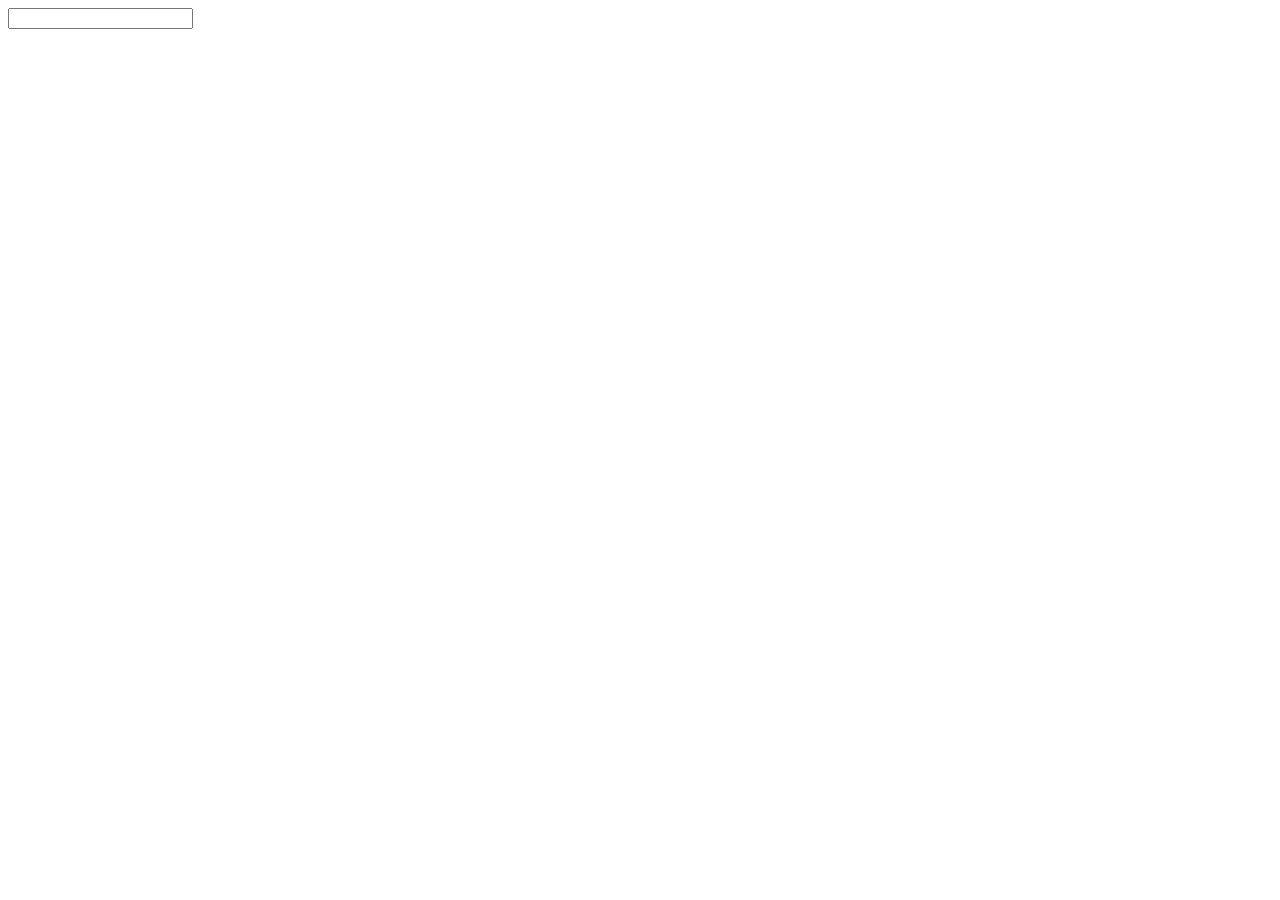
==== index.html @ d5e39dc1 "all" ====
<!DOCTYPE html>
<html lang="en">
<head>
    <meta charset="UTF-8">
    <meta http-equiv="X-UA-Compatible" content="IE=edge">
    <meta name="viewport" content="width=device-width, initial-scale=1.0">
    <title>Password Validation</title>
</head>
<body>
    <div>
        <input type="Password" id="psrwd" class="password">
    </div>
</body>
</html>
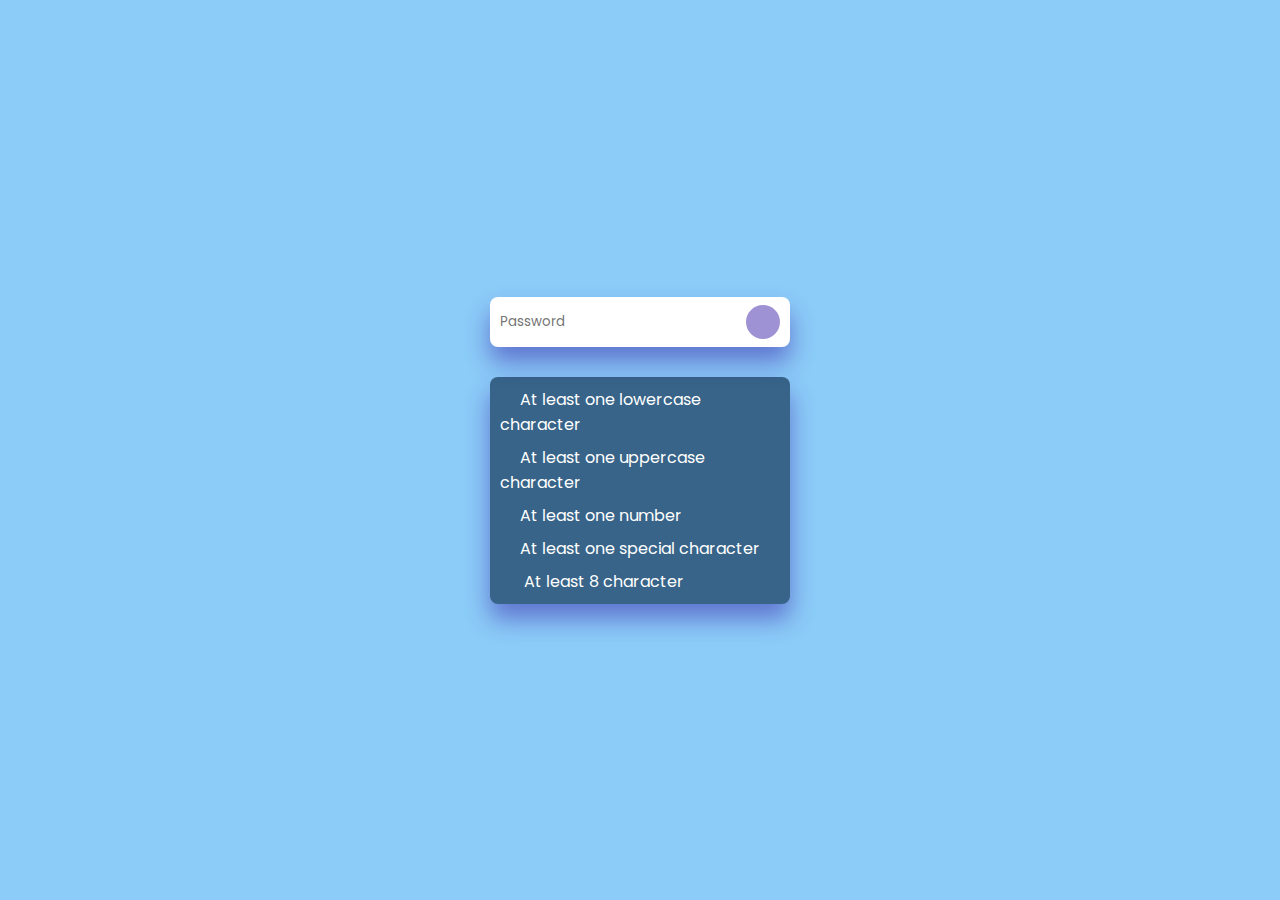
==== commit 0178c152: "final" ====
--- a/index.html
+++ b/index.html
@@ -1,14 +1,65 @@
 <!DOCTYPE html>
 <html lang="en">
+
 <head>
     <meta charset="UTF-8">
     <meta http-equiv="X-UA-Compatible" content="IE=edge">
     <meta name="viewport" content="width=device-width, initial-scale=1.0">
-    <title>Password Validation</title>
+    <title>Password Validation Check</title>
+    <link rel="stylesheet" href="https://cdnjs.cloudflare.com/ajax/libs/font-awesome/6.2.1/css/all.min.css" integrity="sha512-MV7K8+y+gLIBoVD59lQIYicR65iaqukzvf/nwasF0nqhPay5w/9lJmVM2hMDcnK1OnMGCdVK+iQrJ7lzPJQd1w==" crossorigin="anonymous" referrerpolicy="no-referrer" />
+    <link rel="stylesheet" href="style.css">
 </head>
+
 <body>
-    <div>
-        <input type="Password" id="psrwd" class="password">
+    <div class="box">
+        <div class="inputBox">
+            <input type="password" id="pswrd" placeholder="Password" onkeyup="checkPassword(this.value)">
+            <span id="toggleBtn"></span>
+        </div>
+        <div class="validation">
+            <ul>
+                <li id="lower">At least one lowercase character</li>
+                <li id="upper">At least one uppercase character</li>
+                <li id="number">At least one number</li>
+                <li id="special">At least one special character</li>
+                <li id="length"> At least 8 character</li>
+            </ul>
+        </div>
     </div>
+    <script>
+        let pswrd = document.getElementById('pswrd');
+        let toggleBtn = document.getElementById('toggleBtn');
+        let lowerCase = document.getElementById('lower');
+        let upperCase = document.getElementById('upper');
+        let numberCase = document.getElementById('number');
+        let specialChar = document.getElementById('special');
+        let minLength = document.getElementById('length');
+
+        function checkPassword(data){
+            const lower = new RegExp('(?=.*[a-z])');
+            const upper = new RegExp('(?=.*[A-Z])');
+            const number = new RegExp('(?=.*[0-9])');
+            const  special = new RegExp('(?=.*[!@#\$%\^&])');
+            const length = new RegExp('(?=.{8,})');
+
+            lower.test(data) ? 
+            lowerCase.classList.add('valid') : lowerCase.classList.remove('valid');
+            upper.test(data) ?
+            upperCase.classList.add('valid') : upperCase.classList.remove('valid');
+            number.test(data) ? numberCase.classList.add('valid') : numberCase.classList.remove('valid');
+            special.test(data) ? specialChar.classList.add('valid') : specialChar.classList.remove('valid');
+            length.test(data) ? minLength.classList.add('valid') : minLength.classList.remove('valid');
+        }
+        toggleBtn.onclick = function(){
+            if (pswrd.type === 'password') {
+                pswrd.setAttribute('type', 'text');
+                toggleBtn.classList.add('hide');
+            } else {
+                pswrd.setAttribute('type', 'password');
+                toggleBtn.classList.remove('hide');
+            }
+        }
+    </script>
 </body>
+
 </html>--- a/style.css
+++ b/style.css
@@ -0,0 +1,104 @@
+@import url('https://fonts.googleapis.com/css2?family=Poppins:wght@300;400;500;600;700;800;900&display=swap');
+
+* {
+    margin: 0;
+    padding: 0;
+    box-sizing: border-box;
+    font-family: 'Poppins', sans-serif;
+}
+
+body {
+    display: flex;
+    justify-content: center;
+    align-items: center;
+    min-height: 100vh;
+    background-color: #8cccf8;
+}
+
+.box {
+    position: relative;
+    width: 300px;
+}
+
+.box .inputBox {
+    position: relative;
+    width: 100%;
+    background-color: #ffff;
+    padding: 5px;
+    border-radius: 8px;
+    box-shadow: 0 15px 25px rgba(42, 13, 160, 0.451);
+}
+
+.box .inputBox input {
+    position: relative;
+    width: 100%;
+    outline: none;
+    border: none;
+    padding: 10px 5px;
+}
+
+.box .inputBox #toggleBtn {
+    position: absolute;
+    top: 8px;
+    right: 10px;
+    width: 34px;
+    height: 34px;
+    background: rgba(42, 13, 160, 0.451);
+    border-radius: 50%;
+    cursor: pointer;
+    display: flex;
+    justify-content: center;
+    align-items: center;
+}
+
+.box .inputBox #toggleBtn::before {
+    content: '\f070';
+    font-family: fontAwesome;
+}
+
+.box .inputBox #toggleBtn.hide::before {
+    content: '\f06e';
+}
+.validation 
+{
+    background-color: #376488;
+    padding: 10px;
+    margin-top: 30px;
+    border-radius: 8px;
+    box-shadow: 0 15px 25px rgba(42, 13, 160, 0.451);
+    font-family: fontAwesome;
+}
+.validation ul
+{
+    position: relative;
+    display: flex;
+    flex-direction: column;
+    gap: 8px;
+}
+.validation ul li
+{
+    position: relative;
+    list-style: none;
+    color: #fff;
+    font-size: 0.85.em;
+    transition: 0.5s;
+}
+.validation ul li.valid
+{
+    color: rgba(255, 255, 255,0.5);
+}
+
+.validation ul li::before
+{
+    content: '\f057';
+    width: 20px;
+    height: 10px;
+    font-family: fontAwesome;
+    display: inline-flex;
+}
+
+.validation ul li.valid::before
+{
+    content: '\f00c';
+    color: #0f0;
+}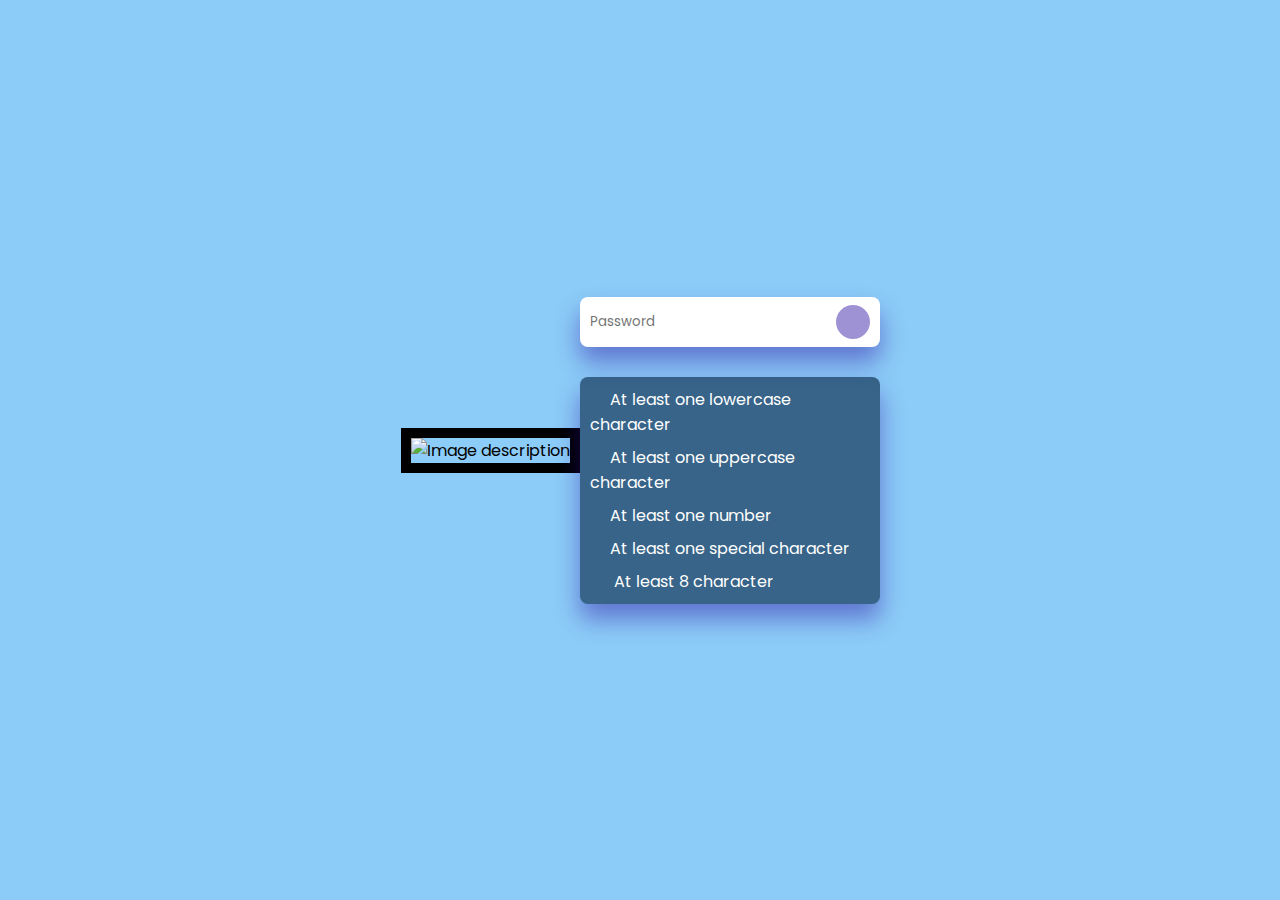
==== commit 049f27a3: "source, @media tags" ====
--- a/index.html
+++ b/index.html
@@ -3,6 +3,7 @@
 
 <head>
     <meta charset="UTF-8">
+    <meta name="viewport" content="width=device-width", initial-scale=1>
     <meta http-equiv="X-UA-Compatible" content="IE=edge">
     <meta name="viewport" content="width=device-width, initial-scale=1.0">
     <title>Password Validation Check</title>
@@ -11,6 +12,19 @@
 </head>
 
 <body>
+        <picture>
+            <source media="(min-width: 800px)"
+             srcset="https://placehold.co/1200x600/ff0/00f.png"
+            >
+            <source media="(min-width: 600px)"
+            srcset="https://placehold.co/400x200/ff0/00f.png"
+           >
+            <img
+            class="picture"
+            alt="Image description"
+            src="https://placehold.co/300x150/ff0/00f.png"
+            >
+        </picture>
     <div class="box">
         <div class="inputBox">
             <input type="password" id="pswrd" placeholder="Password" onkeyup="checkPassword(this.value)">
--- a/style.css
+++ b/style.css
@@ -13,6 +13,18 @@
     align-items: center;
     min-height: 100vh;
     background-color: #8cccf8;
+}
+
+@media (min-resolution: 100dpi) or (orientation: portrait){
+    body{
+        background-color: red;
+    }
+    
+}
+.picture {
+    box-sizing: border-box;
+    width: 50%;
+    border: 10px solid #000;
 }
 
 .box {
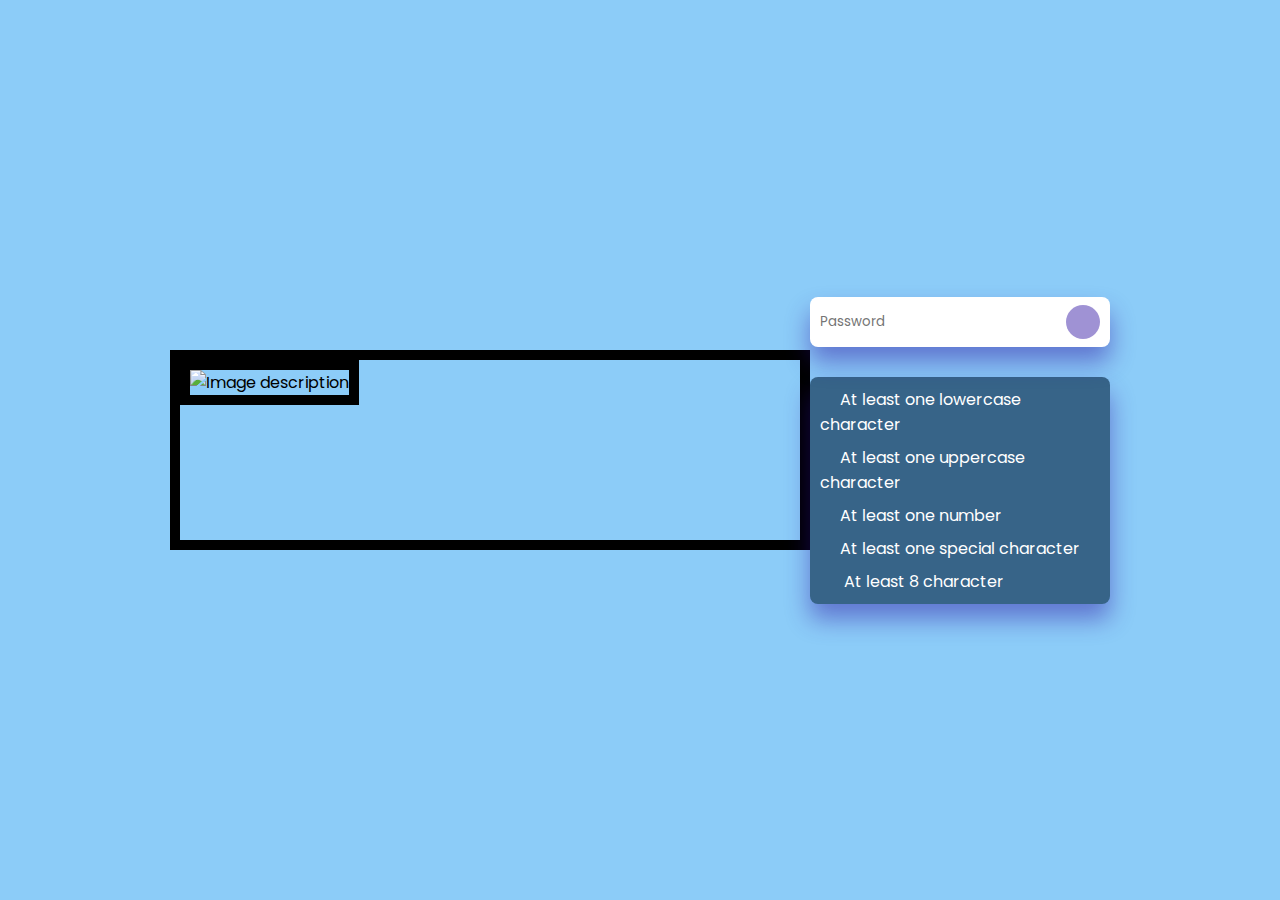
==== commit 55753593: "media queries" ====
--- a/index.html
+++ b/index.html
@@ -9,9 +9,12 @@
     <title>Password Validation Check</title>
     <link rel="stylesheet" href="https://cdnjs.cloudflare.com/ajax/libs/font-awesome/6.2.1/css/all.min.css" integrity="sha512-MV7K8+y+gLIBoVD59lQIYicR65iaqukzvf/nwasF0nqhPay5w/9lJmVM2hMDcnK1OnMGCdVK+iQrJ7lzPJQd1w==" crossorigin="anonymous" referrerpolicy="no-referrer" />
     <link rel="stylesheet" href="style.css">
+    <link rel="stylesheet" href="normalize.css">
 </head>
 
 <body>
+    <div class="container"></div>
+    <div class="picture">
         <picture>
             <source media="(min-width: 800px)"
              srcset="https://placehold.co/1200x600/ff0/00f.png"
@@ -24,7 +27,8 @@
             alt="Image description"
             src="https://placehold.co/300x150/ff0/00f.png"
             >
-        </picture>
+        </picture>       
+    </div> 
     <div class="box">
         <div class="inputBox">
             <input type="password" id="pswrd" placeholder="Password" onkeyup="checkPassword(this.value)">
@@ -40,6 +44,7 @@
             </ul>
         </div>
     </div>
+</div>
     <script>
         let pswrd = document.getElementById('pswrd');
         let toggleBtn = document.getElementById('toggleBtn');
--- a/style.css
+++ b/style.css
@@ -21,16 +21,17 @@
     }
     
 }
-.picture {
-    box-sizing: border-box;
-    width: 50%;
-    border: 10px solid #000;
-}
 
 .box {
     position: relative;
     width: 300px;
 }
+.picture {
+    box-sizing: border-box;
+    height: 200px;
+    width: 50%;
+    border: 10px solid #000;
+} 
 
 .box .inputBox {
     position: relative;
